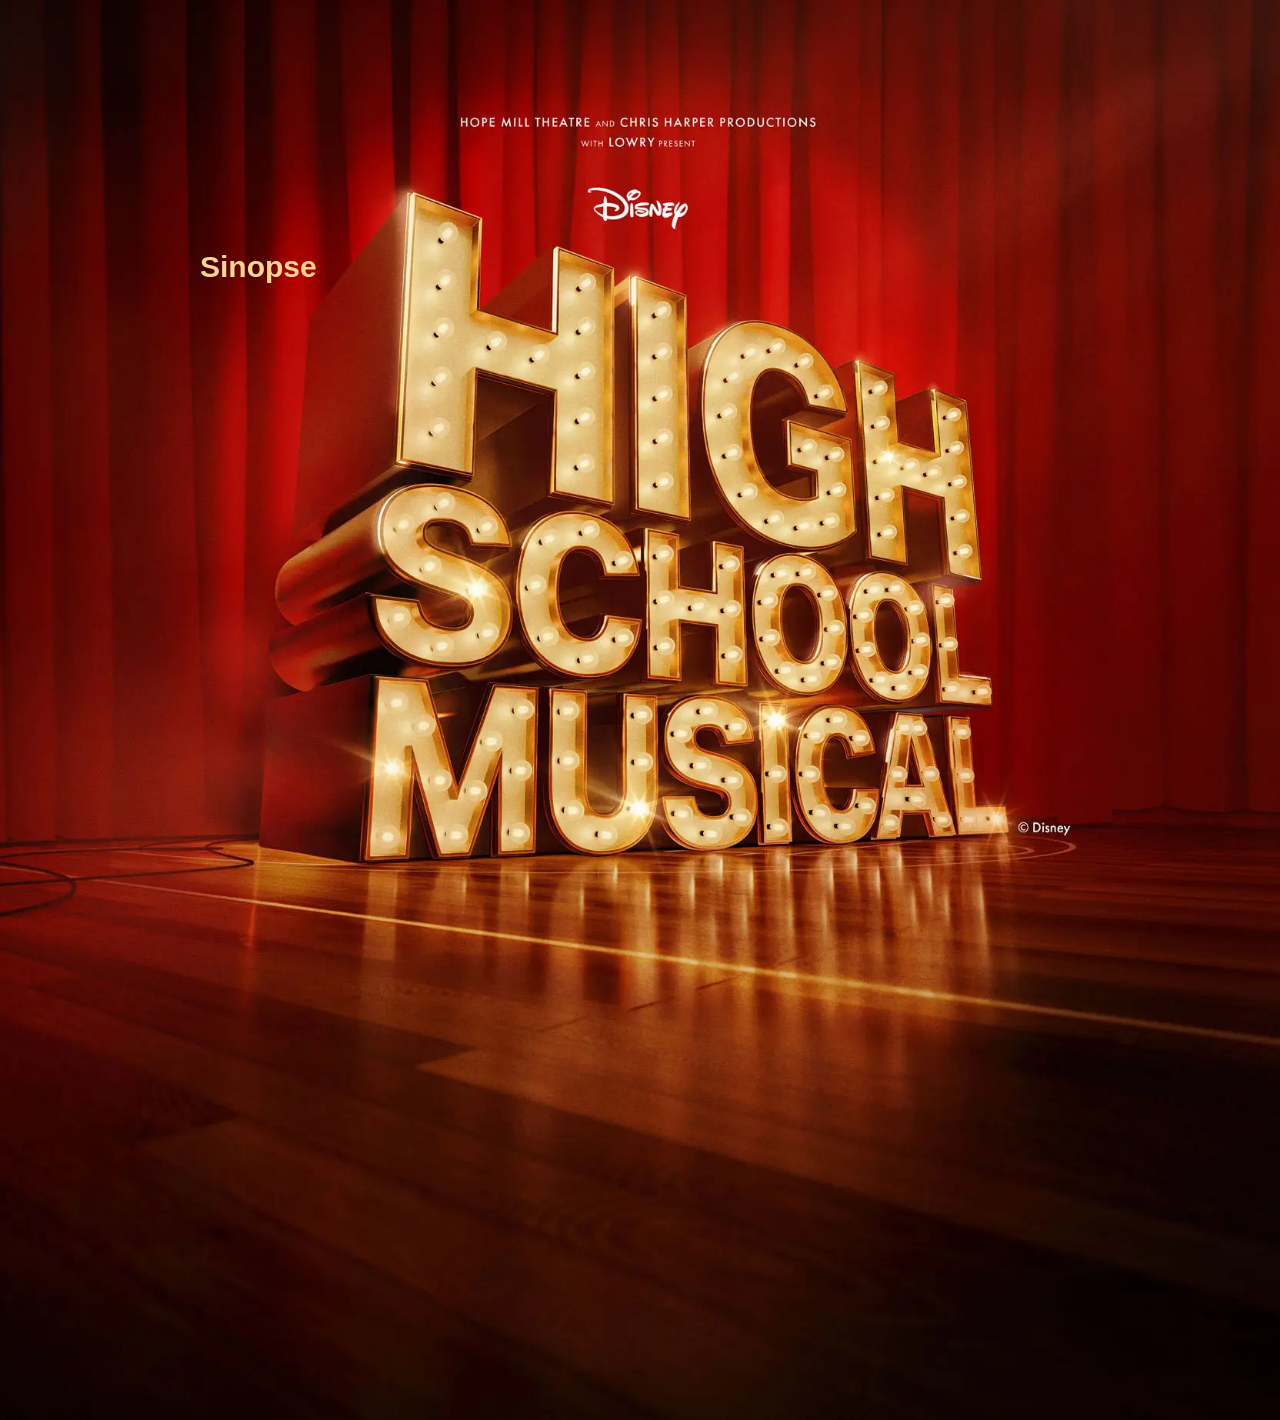
==== index.html @ 7ae1574b "Adição da imagem no fundo e detalhes do CSS" ====
<!DOCTYPE html>
<html lang="pt-BR">

<head>
  <meta charset="UTF-8">
  <meta name="viewport" content="width=device-width, initial-scale=1.0">
  <link rel="stylesheet" href="./Style/index.css">
  <title>High School Music</title>
</head>

<body>
  <h2>Sinopse</h2>
</body>

</html>
---- Style/index.css ----
* {
  margin: 0;
  padding: 0;
  box-sizing: border-box;
  font-family: "bebas-neue", sans-serif;
}
body {
  background-image: url(../assets/redcarpet.jpg);
  background-position: center;
  background-repeat: no-repeat;
  background-size: cover;
  height: 130vh;
}

h2 {
  color: #f9d68e;
  text-align: left;
  font-size: 30px;
  margin-top: 250px;
  padding-left: 200px;
}
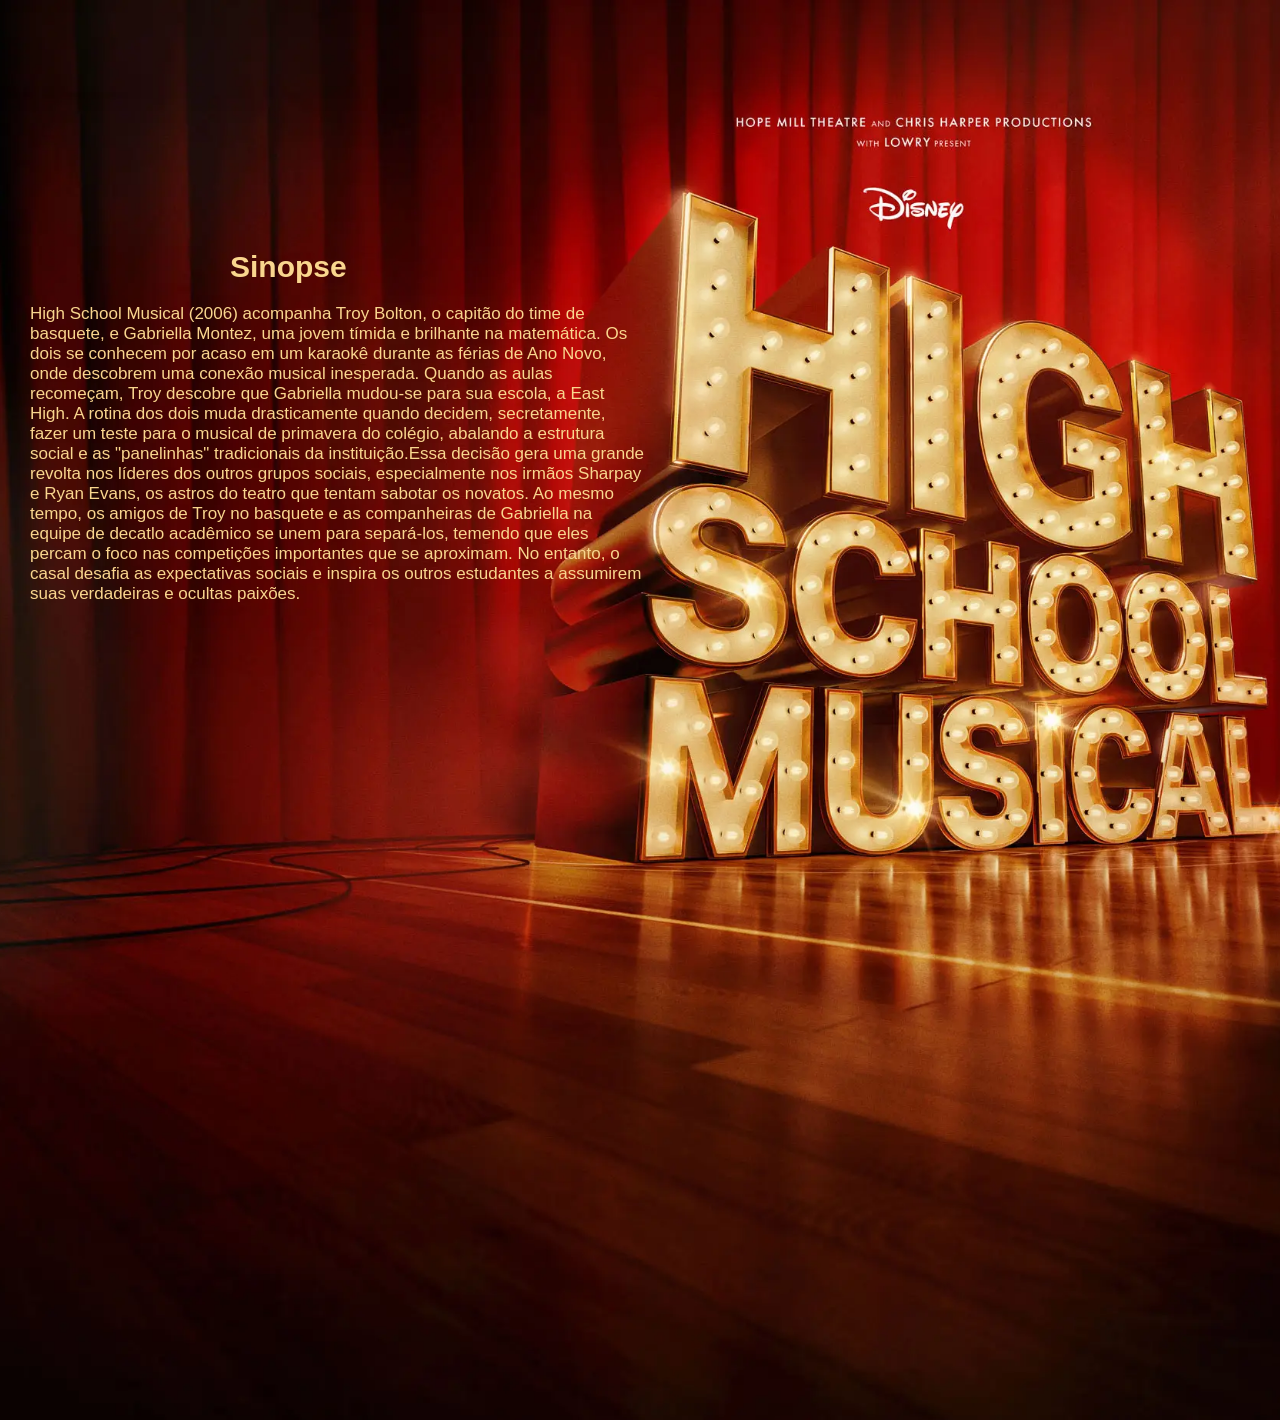
==== commit e5619380: "Info sobre o filme" ====
--- a/index.html
+++ b/index.html
@@ -10,6 +10,7 @@
 
 <body>
   <h2>Sinopse</h2>
+  <p>High School Musical (2006) acompanha Troy Bolton, o capitão do time de basquete, e Gabriella Montez, uma jovem tímida e brilhante na matemática. Os dois se conhecem por acaso em um karaokê durante as férias de Ano Novo, onde descobrem uma conexão musical inesperada. Quando as aulas recomeçam, Troy descobre que Gabriella mudou-se para sua escola, a East High. A rotina dos dois muda drasticamente quando decidem, secretamente, fazer um teste para o musical de primavera do colégio, abalando a estrutura social e as "panelinhas" tradicionais da instituição.Essa decisão gera uma grande revolta nos líderes dos outros grupos sociais, especialmente nos irmãos Sharpay e Ryan Evans, os astros do teatro que tentam sabotar os novatos. Ao mesmo tempo, os amigos de Troy no basquete e as companheiras de Gabriella na equipe de decatlo acadêmico se unem para separá-los, temendo que eles percam o foco nas competições importantes que se aproximam. No entanto, o casal desafia as expectativas sociais e inspira os outros estudantes a assumirem suas verdadeiras e ocultas paixões.</p>
 </body>
 
 </html>
--- a/Style/index.css
+++ b/Style/index.css
@@ -6,7 +6,7 @@
 }
 body {
   background-image: url(../assets/redcarpet.jpg);
-  background-position: center;
+  background-position: 10% center;
   background-repeat: no-repeat;
   background-size: cover;
   height: 130vh;
@@ -17,5 +17,14 @@
   text-align: left;
   font-size: 30px;
   margin-top: 250px;
-  padding-left: 200px;
+  padding-left: 230px;
 }
+
+p {
+  color: #f9d68e;
+  text-align: left;
+  font-size: 17px;
+  margin-top: 20px;
+  padding-left: 30px;
+  max-width: 648px;
+}
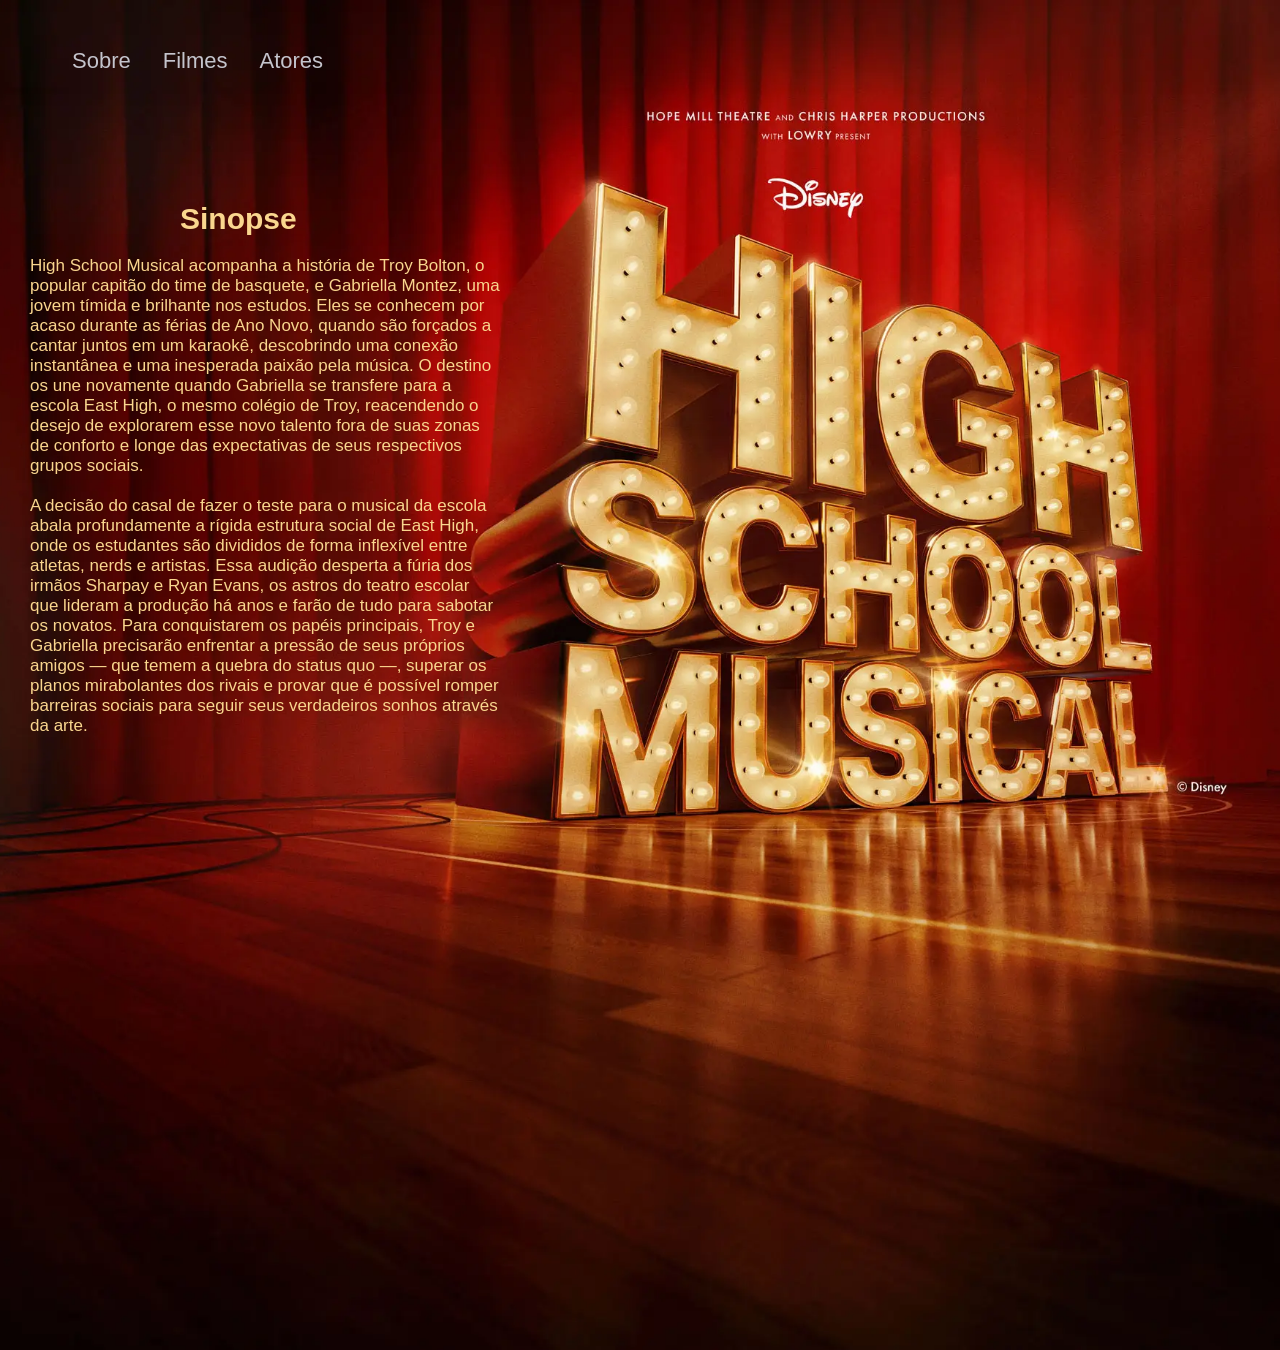
==== commit acd4ef1f: "Mais ajustes no css" ====
--- a/index.html
+++ b/index.html
@@ -9,8 +9,21 @@
 </head>
 
 <body>
+  <main>
+    <nav>
+      <ul>
+        <li class="ativa"><a href="index.html">Sobre</a></li>
+        <li><a href="filmes.html">Filmes</a></li>
+        <li><a href="series.html">Atores</a></li>
+      </ul>
+    </nav>
+  </main>
   <h2>Sinopse</h2>
-  <p>High School Musical (2006) acompanha Troy Bolton, o capitão do time de basquete, e Gabriella Montez, uma jovem tímida e brilhante na matemática. Os dois se conhecem por acaso em um karaokê durante as férias de Ano Novo, onde descobrem uma conexão musical inesperada. Quando as aulas recomeçam, Troy descobre que Gabriella mudou-se para sua escola, a East High. A rotina dos dois muda drasticamente quando decidem, secretamente, fazer um teste para o musical de primavera do colégio, abalando a estrutura social e as "panelinhas" tradicionais da instituição.Essa decisão gera uma grande revolta nos líderes dos outros grupos sociais, especialmente nos irmãos Sharpay e Ryan Evans, os astros do teatro que tentam sabotar os novatos. Ao mesmo tempo, os amigos de Troy no basquete e as companheiras de Gabriella na equipe de decatlo acadêmico se unem para separá-los, temendo que eles percam o foco nas competições importantes que se aproximam. No entanto, o casal desafia as expectativas sociais e inspira os outros estudantes a assumirem suas verdadeiras e ocultas paixões.</p>
+  <p>High School Musical acompanha a história de Troy Bolton, o popular capitão do time de basquete, e Gabriella Montez, uma jovem tímida e brilhante nos estudos. Eles se conhecem por acaso durante as férias de Ano Novo, quando são forçados a cantar juntos em um karaokê, descobrindo uma conexão instantânea e uma inesperada paixão pela música. O destino os une novamente quando Gabriella se transfere para a escola East High, o mesmo colégio de Troy, reacendendo o desejo de explorarem esse novo talento fora de suas zonas de conforto e longe das expectativas de seus respectivos grupos sociais.
+    <br>
+    <br>
+    A decisão do casal de fazer o teste para o musical da escola abala profundamente a rígida estrutura social de East High, onde os estudantes são divididos de forma inflexível entre atletas, nerds e artistas. Essa audição desperta a fúria dos irmãos Sharpay e Ryan Evans, os astros do teatro escolar que lideram a produção há anos e farão de tudo para sabotar os novatos. Para conquistarem os papéis principais, Troy e Gabriella precisarão enfrentar a pressão de seus próprios amigos — que temem a quebra do status quo —, superar os planos mirabolantes dos rivais e provar que é possível romper barreiras sociais para seguir seus verdadeiros sonhos através da arte.
+  </p>
 </body>
 
 </html>
--- a/Style/index.css
+++ b/Style/index.css
@@ -6,18 +6,43 @@
 }
 body {
   background-image: url(../assets/redcarpet.jpg);
-  background-position: 10% center;
   background-repeat: no-repeat;
   background-size: cover;
-  height: 130vh;
+  height: 150vh;
+  background-position: 20% center;
+}
+
+nav {
+  height: 122px;
+  display: flex;
+  padding-inline: 72px;
+  align-items: center;
+  gap: 32px;
+}
+
+nav ul {
+  display: flex;
+  list-style: none;
+  gap: 32px;
+}
+
+nav ul a {
+  text-decoration: none;
+  font-size: 22px;
+  color: #c4c4cc;
+}
+
+nav ul li .ativa a {
+  color: whitesmoke;
+  font-weight: bold;
 }
 
 h2 {
   color: #f9d68e;
   text-align: left;
   font-size: 30px;
-  margin-top: 250px;
-  padding-left: 230px;
+  margin-top: 80px;
+  padding-left: 180px;
 }
 
 p {
@@ -26,5 +51,5 @@
   font-size: 17px;
   margin-top: 20px;
   padding-left: 30px;
-  max-width: 648px;
+  max-width: 500px;
 }
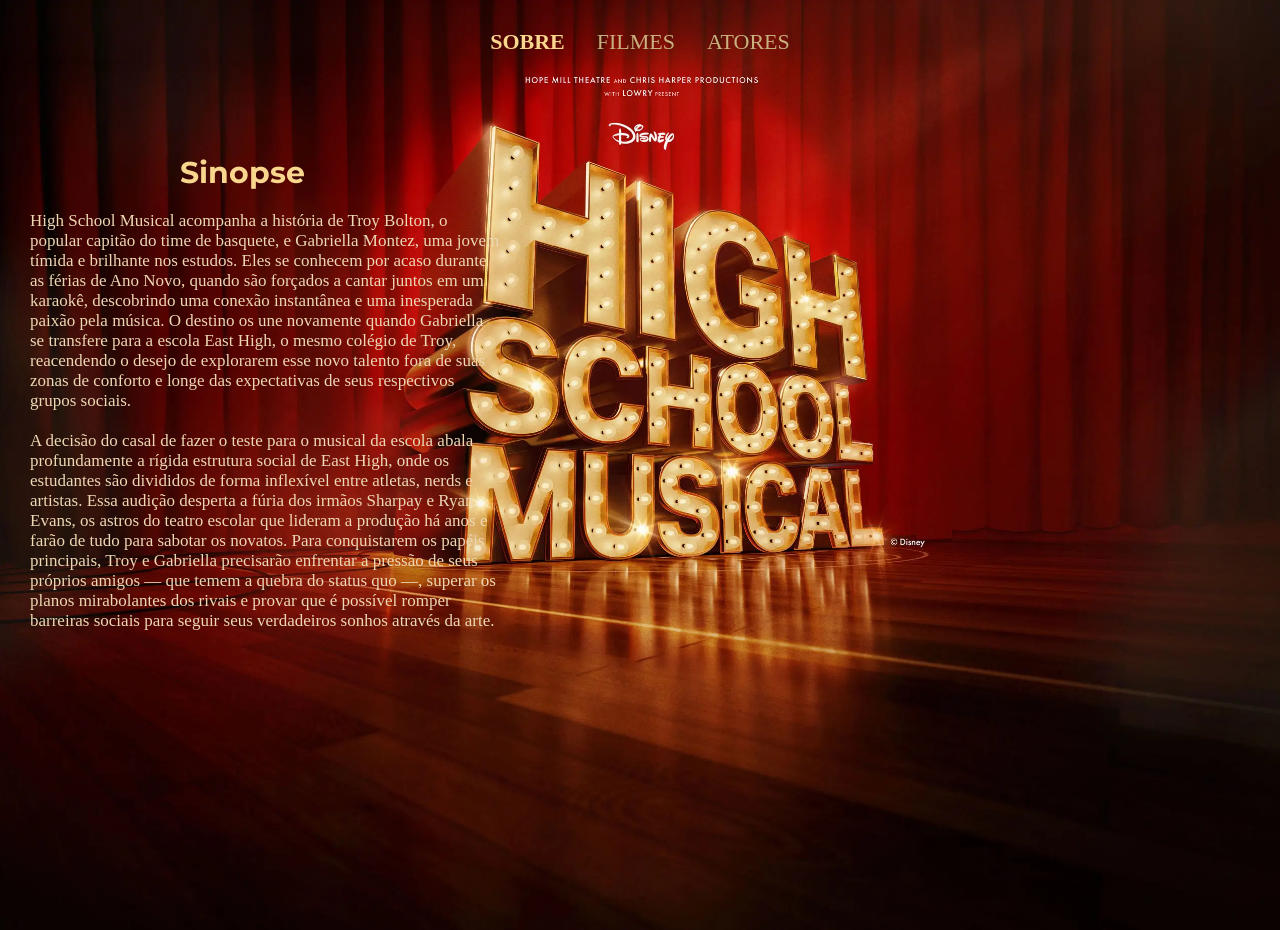
==== commit 045031d4: "Término do header" ====
--- a/index.html
+++ b/index.html
@@ -2,6 +2,9 @@
 <html lang="pt-BR">
 
 <head>
+  <link rel="preconnect" href="https://fonts.googleapis.com">
+  <link rel="preconnect" href="https://fonts.gstatic.com" crossorigin>
+  <link href="https://fonts.googleapis.com/css2?family=Montserrat:ital,wght@0,100..900;1,100..900&display=swap" rel="stylesheet">
   <meta charset="UTF-8">
   <meta name="viewport" content="width=device-width, initial-scale=1.0">
   <link rel="stylesheet" href="./Style/index.css">
--- a/Style/index.css
+++ b/Style/index.css
@@ -2,17 +2,18 @@
   margin: 0;
   padding: 0;
   box-sizing: border-box;
-  font-family: "bebas-neue", sans-serif;
+  text-decoration: none;
 }
+
 body {
   background-image: url(../assets/redcarpet.jpg);
   background-repeat: no-repeat;
   background-size: cover;
-  height: 150vh;
-  background-position: 20% center;
+  height: 100vh;
+  background-position: 20% top;
 }
 
-nav {
+header {
   height: 122px;
   display: flex;
   padding-inline: 72px;
@@ -20,36 +21,55 @@
   gap: 32px;
 }
 
-nav ul {
+ul {
   display: flex;
   list-style: none;
   gap: 32px;
 }
-
-nav ul a {
+/* O CSS que começa no header e vai até o main só está funcionando separadamente, não sei o motivo. */
+ul a {
   text-decoration: none;
   font-size: 22px;
-  color: #c4c4cc;
+  color: #c9b07f;
 }
 
-nav ul li .ativa a {
-  color: whitesmoke;
+.ativa a {
   font-weight: bold;
+  color: #f9d68e;
+}
+
+main {
+  width: fit-content;
+  margin-inline: auto;
+  margin-top: 30px;
 }
 
 h2 {
   color: #f9d68e;
   text-align: left;
   font-size: 30px;
-  margin-top: 80px;
+  margin-top: 100px;
   padding-left: 180px;
+  font-family: "Montserrat", sans-serif;
 }
 
 p {
-  color: #f9d68e;
+  color: #edd7b4;
   text-align: left;
   font-size: 17px;
   margin-top: 20px;
   padding-left: 30px;
   max-width: 500px;
 }
+
+a {
+  color: #c9b07f;
+  display: block;
+  margin-inline: auto;
+  width: fit-content;
+  text-decoration: none;
+  font-weight: 700px;
+  font-size: 14px;
+  line-height: 24px;
+  text-transform: uppercase;
+}
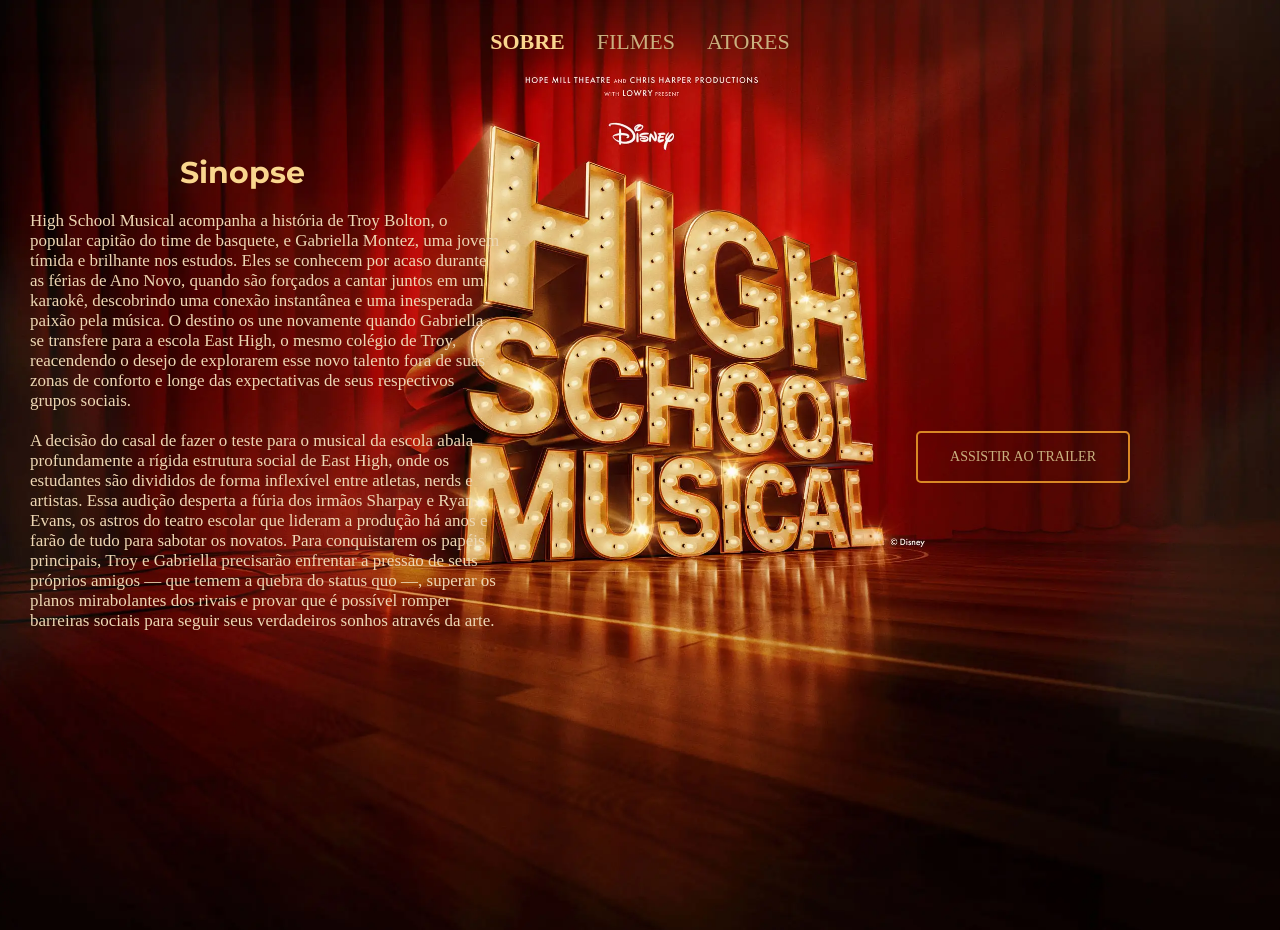
==== commit 2c31db55: "Página inicial finalizada" ====
--- a/index.html
+++ b/index.html
@@ -27,6 +27,9 @@
     <br>
     A decisão do casal de fazer o teste para o musical da escola abala profundamente a rígida estrutura social de East High, onde os estudantes são divididos de forma inflexível entre atletas, nerds e artistas. Essa audição desperta a fúria dos irmãos Sharpay e Ryan Evans, os astros do teatro escolar que lideram a produção há anos e farão de tudo para sabotar os novatos. Para conquistarem os papéis principais, Troy e Gabriella precisarão enfrentar a pressão de seus próprios amigos — que temem a quebra do status quo —, superar os planos mirabolantes dos rivais e provar que é possível romper barreiras sociais para seguir seus verdadeiros sonhos através da arte.
   </p>
+
+  <a href="https://www.youtube.com/watch?v=mpgel-TjMKk" id="trailer">Assistir ao Trailer</a>
+
 </body>
 
 </html>
--- a/Style/index.css
+++ b/Style/index.css
@@ -73,3 +73,24 @@
   line-height: 24px;
   text-transform: uppercase;
 }
+
+#trailer {
+  color: ##d98825;
+  border: 2px solid #d98825;
+  display: block;
+  margin: 0 150px 0 auto;
+  width: fit-content;
+  border-radius: 5px;
+  padding: 12px 32px;
+  text-decoration: none;
+  font-weight: 700px;
+  font-size: 14px;
+  line-height: 24px;
+  text-transform: uppercase;
+  position: relative;
+  top: -200px;
+
+  a {
+    color: #d98825;
+  }
+}
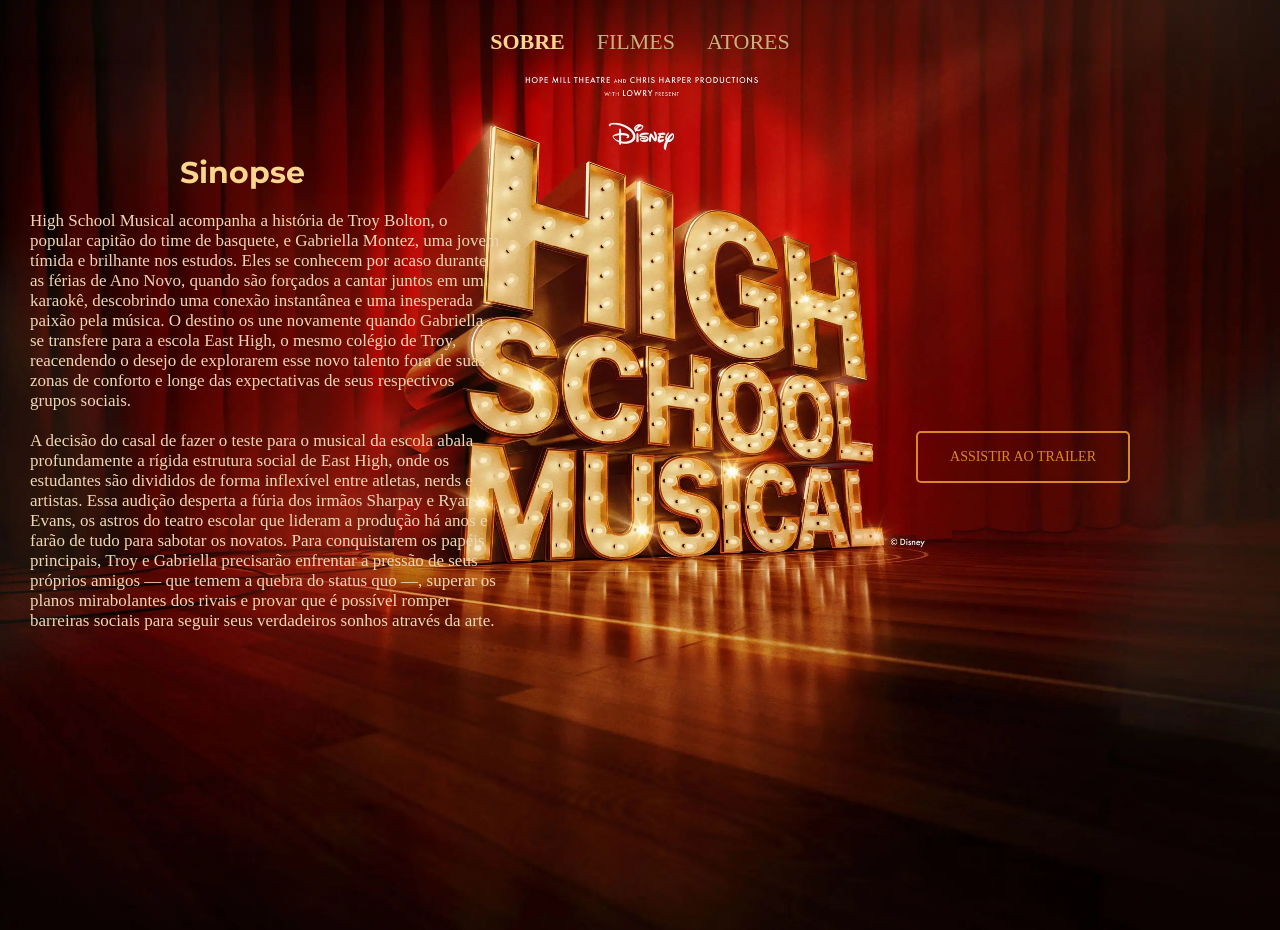
==== commit ab84a307: "Começo da segunda página" ====
--- a/index.html
+++ b/index.html
@@ -16,8 +16,8 @@
     <nav>
       <ul>
         <li class="ativa"><a href="index.html">Sobre</a></li>
-        <li><a href="filmes.html">Filmes</a></li>
-        <li><a href="series.html">Atores</a></li>
+        <li><a href="./pages/movies.html">Filmes</a></li>
+        <li><a href="./pages/actors.html">Atores</a></li>
       </ul>
     </nav>
   </main>
--- a/Style/index.css
+++ b/Style/index.css
@@ -75,7 +75,7 @@
 }
 
 #trailer {
-  color: ##d98825;
+  color: #d98825;
   border: 2px solid #d98825;
   display: block;
   margin: 0 150px 0 auto;
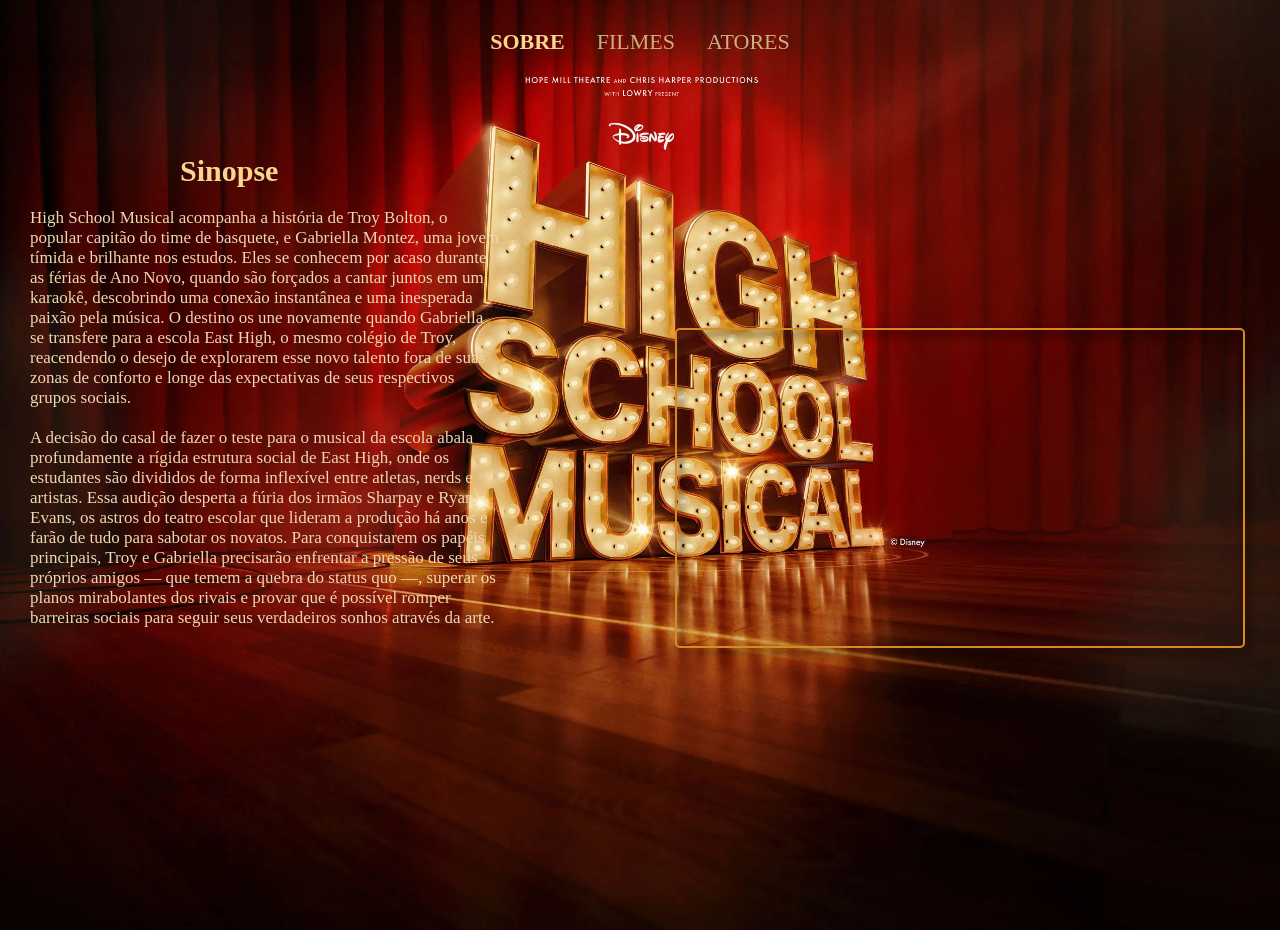
==== commit d204372a: "Adição do Iframe" ====
--- a/index.html
+++ b/index.html
@@ -28,7 +28,9 @@
     A decisão do casal de fazer o teste para o musical da escola abala profundamente a rígida estrutura social de East High, onde os estudantes são divididos de forma inflexível entre atletas, nerds e artistas. Essa audição desperta a fúria dos irmãos Sharpay e Ryan Evans, os astros do teatro escolar que lideram a produção há anos e farão de tudo para sabotar os novatos. Para conquistarem os papéis principais, Troy e Gabriella precisarão enfrentar a pressão de seus próprios amigos — que temem a quebra do status quo —, superar os planos mirabolantes dos rivais e provar que é possível romper barreiras sociais para seguir seus verdadeiros sonhos através da arte.
   </p>
 
-  <a href="https://www.youtube.com/watch?v=mpgel-TjMKk" id="trailer">Assistir ao Trailer</a>
+<div class="video">
+  <iframe width="1335" height="751" src="https://www.youtube.com/embed/mpgel-TjMKk" title="High School Musical – Original Trailer | Disney+ | Streaming November 12" frameborder="0" allow="accelerometer; autoplay; clipboard-write; encrypted-media; gyroscope; picture-in-picture; web-share" referrerpolicy="strict-origin-when-cross-origin" allowfullscreen width="60px" height="60px" align="right"></iframe>
+</div>
 
 </body>
 
--- a/Style/index.css
+++ b/Style/index.css
@@ -50,7 +50,6 @@
   font-size: 30px;
   margin-top: 100px;
   padding-left: 180px;
-  font-family: "Montserrat", sans-serif;
 }
 
 p {
@@ -74,23 +73,26 @@
   text-transform: uppercase;
 }
 
-#trailer {
-  color: #d98825;
+.video {
+  display: flex;
+  justify-content: flex-end; 
+  width: 100%; 
+}
+
+
+.video iframe {
+  width: 570px;
+  height: 320px;
+  margin-top: -300px;
+  margin-right: 35px; 
+  filter: drop-shadow(4px 4px 4px #000000);
+  border-radius: 5px;
+  padding: 5px 3px;
   border: 2px solid #d98825;
-  display: block;
-  margin: 0 150px 0 auto;
-  width: fit-content;
-  border-radius: 5px;
-  padding: 12px 32px;
-  text-decoration: none;
-  font-weight: 700px;
-  font-size: 14px;
-  line-height: 24px;
-  text-transform: uppercase;
-  position: relative;
-  top: -200px;
+}
+
 
   a {
     color: #d98825;
   }
-}
+
